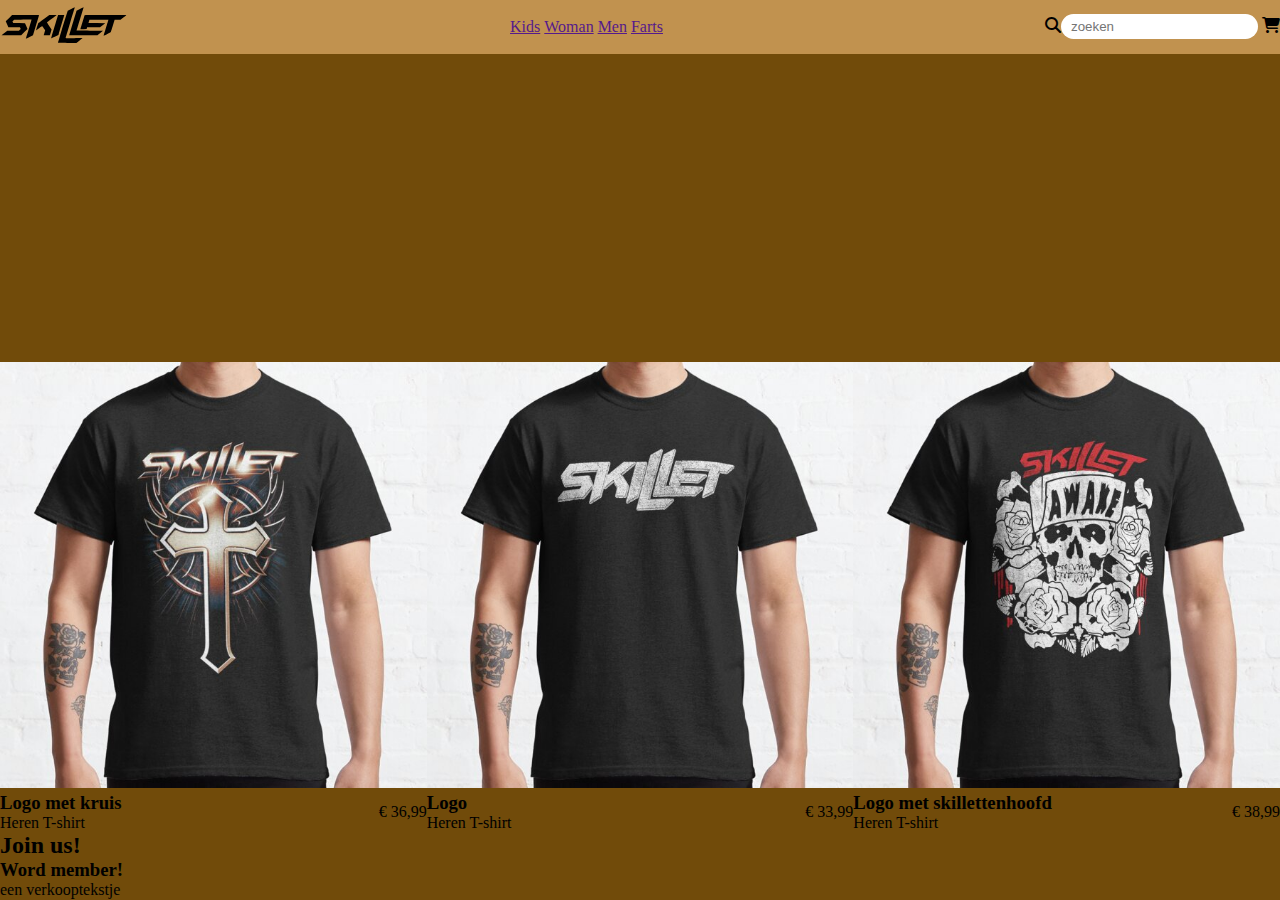
==== brandshop/index.html @ afa6c9b2 "11/05/2023" ====
<!DOCTYPE html>
<html lang="en">

<head>
    <meta charset="UTF-8">
    <meta http-equiv="X-UA-Compatible" content="IE=edge">
    <meta name="viewport" content="width=device-width, initial-scale=1.0">
    <title>Skellet merch page</title>
    <link rel="stylesheet" href="style.css">
    <link rel="stylesheet" href="https://cdnjs.cloudflare.com/ajax/libs/font-awesome/6.2.1/css/all.min.css">
</head>
<body>
    <header>
        <div class="flex-container">
            <div><img src="svg/skillet.svg" alt="logo"></div>
            <nav>
                <ul>
                    <li><a href="">Kids</a></li>
                    <li><a href="">Woman</a></li>
                    <li><a href="">Men</a></li>
                    <li><a href="">Farts</a></li>
                </ul>
            </nav>
            <div><i class="fa-solid fa-magnifying-glass"></i><input type="text" placeholder="zoeken">
                <i class="fa-solid fa-cart-shopping"></i>
            </div>
        </div>
    </header>
    <main>
        <div class="videoframe">
            <video autoplay loop muted src="brandshop/Desktop_Header_1_1.mp4"></video>
        </div>
        <video src=""></video>
        <div class="flex-container">
            <div class="flex-item">
                <img src="skillet merch/T.jpg" alt="productfoto">
                <div class="flex-container">
                    <div>
                        <h3>Logo met kruis</h3>
                        <p>Heren T-shirt</p>
                    </div>
                    <p>€ 36,99</p>
                </div>
            </div>
            <div class="flex-item">
                <img src="skillet merch/T1.jpg" alt="productfoto">
                <div class="flex-container">
                    <div>
                        <h3>Logo</h3>
                        <p>Heren T-shirt</p>
                    </div>
                    <p>€ 33,99</p>
                </div>
            </div>
            <div class="flex-item">
                <img src="skillet merch/T2.jpg" alt="productfoto">
                <div class="flex-container">
                    <div>
                        <h3>Logo met skillettenhoofd</h3>
                        <p>Heren T-shirt</p>
                    </div>
                    <p>€ 38,99</p>
                </div>
            </div>
        </div>
        <section id="membership">
            <h2>
                Join us!
            </h2>
            <div class="flex-container highlight"></div>
                <div class="flex-item">
                    <h3>
                        Word member!
                    </h3>
                    <p>
                        een verkooptekstje
                    </p>
                    <div class="flex-item"></div>
                </div>
        </section>
    </main>
</body>
</html>
---- brandshop/style.css ----
* {
    margin: 0;
    box-sizing: border-box;
    padding: 0;
}

body {
    background-color: rgb(113, 75, 10);
}

.flex-container {
    display: flex;
    justify-content: space-between;
    align-items: center;
}

header {
    background-color: rgb(193, 146, 79);
}

header img {
    width: 8rem;
}

img {
    width: 100%;
}

header nav li {
    display: inline;
}

header input {
    border-radius: 20px;
    padding: 5px 10px;
    border: none;
}
videoframe {
    overflow: hidden;
    margin-bottom: 3rem;
    max-height: 50vh;
}

video {
    width: 100%;
}
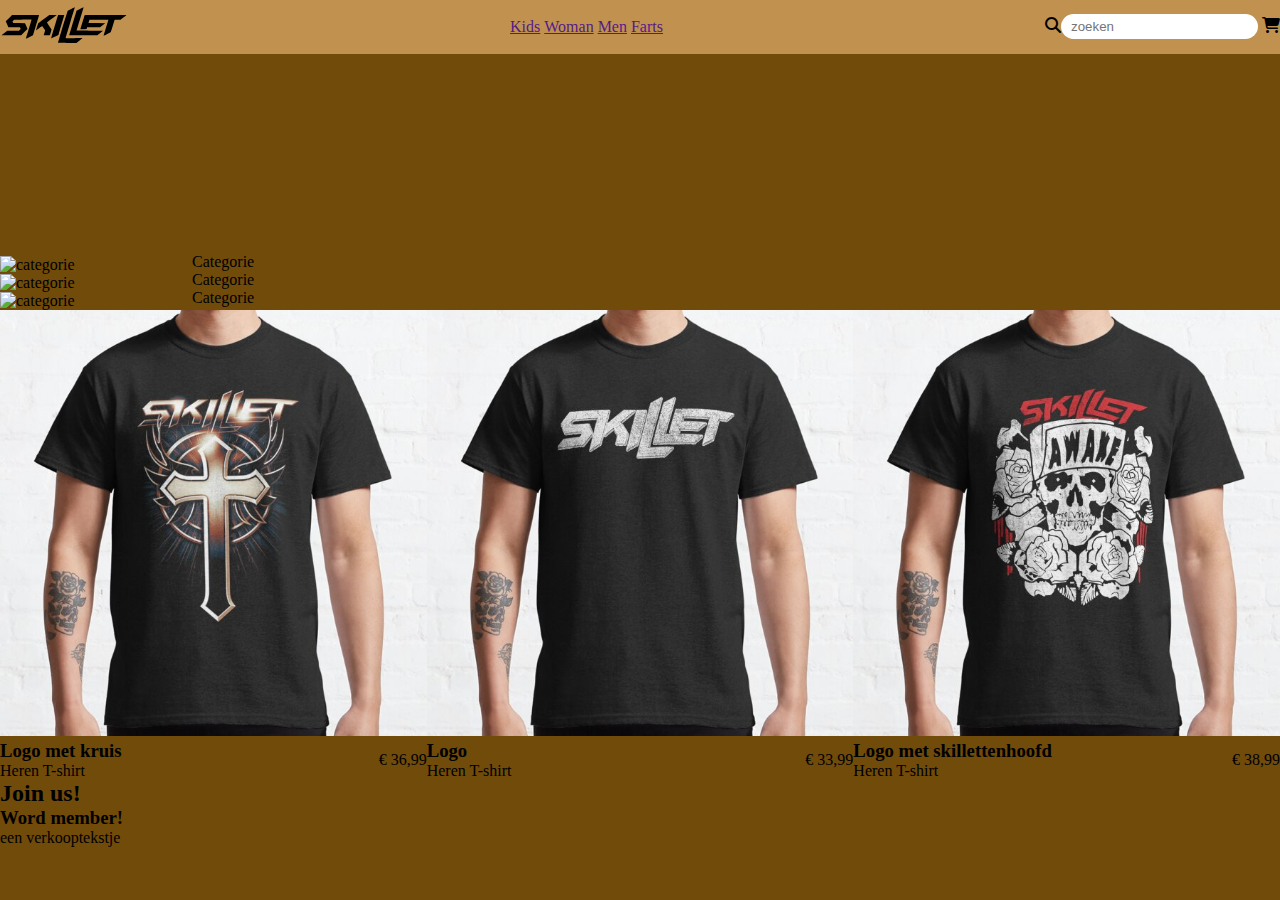
==== commit 1e1179e3: "12/05/2023" ====
--- a/brandshop/index.html
+++ b/brandshop/index.html
@@ -27,10 +27,35 @@
         </div>
     </header>
     <main>
-        <div class="videoframe">
-            <video autoplay loop muted src="brandshop/Desktop_Header_1_1.mp4"></video>
-        </div>
-        <video src=""></video>
+        <section id="video">
+            <div class="videoframe">
+                <video autoplay loop muted src="static/video/trailer.mp4"></video>
+            </div>
+        </section>
+        <section>
+            <figure>
+                <img src="brandshop/skillet merch/T.jpg" alt="categorie">
+                <figcaption>
+                    <span>Categorie</span>
+                </figcaption>
+            </figure>
+        </section>
+        <section>
+            <figure>
+                <img src="brandshop/skillet merch/T1.jpg" alt="categorie">
+                <figcaption>
+                    <span>Categorie</span>
+                </figcaption>
+            </figure>
+        </section>
+        <section>
+            <figure>
+                <img src="brandshop/skillet merch/T2.jpg" alt="categorie">
+                <figcaption>
+                    <span>Categorie</span>
+                </figcaption>
+            </figure>
+        </section>
         <div class="flex-container">
             <div class="flex-item">
                 <img src="skillet merch/T.jpg" alt="productfoto">
--- a/brandshop/style.css
+++ b/brandshop/style.css
@@ -43,4 +43,24 @@
 
 video {
     width: 100%;
+}
+
+.videoframe {
+    overflow: hidden;
+    margin-bottom: 3rem;
+    max-height: 50vh;
+}
+
+video {
+    width: 100%;
+}
+
+figure {
+    position: relative;
+}
+
+figcaption {
+    position: absolute;
+    bottom: 12%;
+    left: 15%;
 }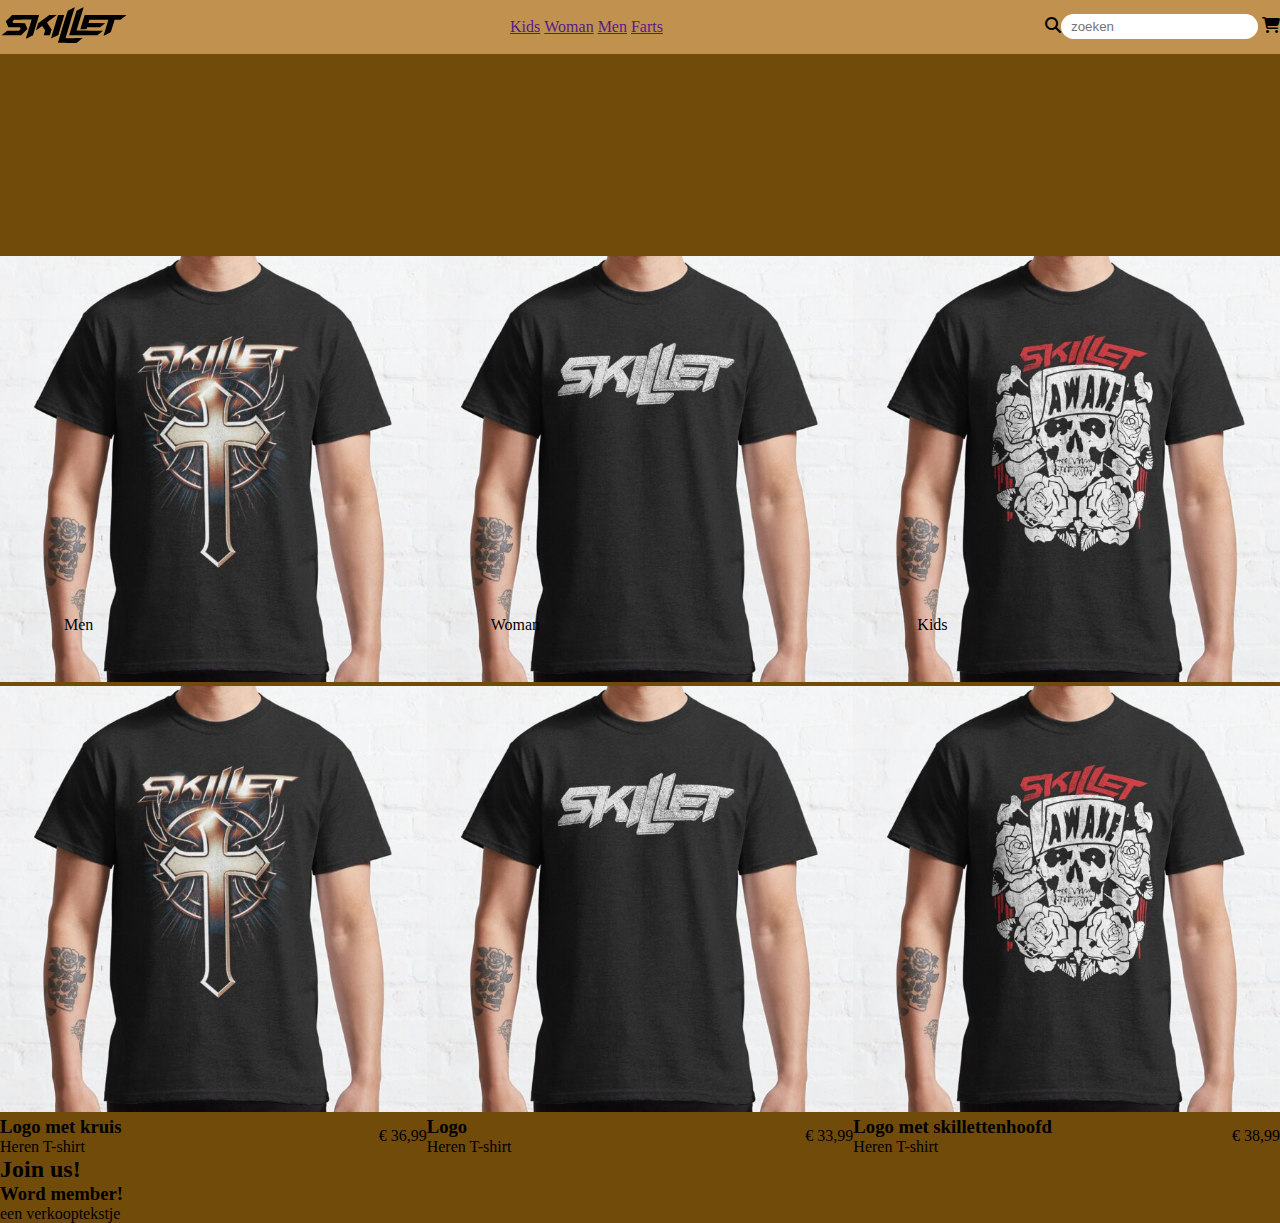
==== commit 7b4ce06e: "15/05/2023" ====
--- a/brandshop/index.html
+++ b/brandshop/index.html
@@ -9,6 +9,7 @@
     <link rel="stylesheet" href="style.css">
     <link rel="stylesheet" href="https://cdnjs.cloudflare.com/ajax/libs/font-awesome/6.2.1/css/all.min.css">
 </head>
+
 <body>
     <header>
         <div class="flex-container">
@@ -29,80 +30,83 @@
     <main>
         <section id="video">
             <div class="videoframe">
-                <video autoplay loop muted src="static/video/trailer.mp4"></video>
+                <video autoplay loop muted src="Desktop_Header_1_1.mp4"></video>
             </div>
         </section>
-        <section>
-            <figure>
-                <img src="brandshop/skillet merch/T.jpg" alt="categorie">
-                <figcaption>
-                    <span>Categorie</span>
-                </figcaption>
-            </figure>
+        <section id="categorien">
+            <div class="flex-container">
+
+                <figure>
+                    <img src="skillet merch/T.jpg" alt="Men">
+                    <figcaption>
+                        <span>Men</span>
+                    </figcaption>
+                </figure>
+                <figure>
+                    <img src="skillet merch/T1.jpg" alt="women">
+                    <figcaption>
+                        <span>Woman</span>
+                    </figcaption>
+                </figure>
+                <figure>
+                    <img src="skillet merch/T2.jpg" alt="Kids">
+                    <figcaption>
+                        <span>Kids</span>
+                    </figcaption>
+                </figure>
+            </div>
+            
         </section>
-        <section>
-            <figure>
-                <img src="brandshop/skillet merch/T1.jpg" alt="categorie">
-                <figcaption>
-                    <span>Categorie</span>
-                </figcaption>
-            </figure>
-        </section>
-        <section>
-            <figure>
-                <img src="brandshop/skillet merch/T2.jpg" alt="categorie">
-                <figcaption>
-                    <span>Categorie</span>
-                </figcaption>
-            </figure>
-        </section>
-        <div class="flex-container">
-            <div class="flex-item">
-                <img src="skillet merch/T.jpg" alt="productfoto">
-                <div class="flex-container">
-                    <div>
-                        <h3>Logo met kruis</h3>
-                        <p>Heren T-shirt</p>
+        <section id="featured">
+            <div class="flex-container">
+                <div class="flex-item">
+                    <img src="skillet merch/T.jpg" alt="productfoto">
+                    <div class="flex-container">
+                        <div>
+                            <h3>Logo met kruis</h3>
+                            <p>Heren T-shirt</p>
+                        </div>
+                        <p>€ 36,99</p>
                     </div>
-                    <p>€ 36,99</p>
+                </div>
+                <div class="flex-item">
+                    <img src="skillet merch/T1.jpg" alt="productfoto">
+                    <div class="flex-container">
+                        <div>
+                            <h3>Logo</h3>
+                            <p>Heren T-shirt</p>
+                        </div>
+                        <p>€ 33,99</p>
+                    </div>
+                </div>
+                <div class="flex-item">
+                    <img src="skillet merch/T2.jpg" alt="productfoto">
+                    <div class="flex-container">
+                        <div>
+                            <h3>Logo met skillettenhoofd</h3>
+                            <p>Heren T-shirt</p>
+                        </div>
+                        <p>€ 38,99</p>
+                    </div>
                 </div>
             </div>
-            <div class="flex-item">
-                <img src="skillet merch/T1.jpg" alt="productfoto">
-                <div class="flex-container">
-                    <div>
-                        <h3>Logo</h3>
-                        <p>Heren T-shirt</p>
-                    </div>
-                    <p>€ 33,99</p>
-                </div>
-            </div>
-            <div class="flex-item">
-                <img src="skillet merch/T2.jpg" alt="productfoto">
-                <div class="flex-container">
-                    <div>
-                        <h3>Logo met skillettenhoofd</h3>
-                        <p>Heren T-shirt</p>
-                    </div>
-                    <p>€ 38,99</p>
-                </div>
-            </div>
-        </div>
+        </section>
         <section id="membership">
             <h2>
                 Join us!
             </h2>
             <div class="flex-container highlight"></div>
-                <div class="flex-item">
-                    <h3>
-                        Word member!
-                    </h3>
-                    <p>
-                        een verkooptekstje
-                    </p>
-                    <div class="flex-item"></div>
-                </div>
+            <div class="flex-item">
+                <h3>
+                    Word member!
+                </h3>
+                <p>
+                    een verkooptekstje
+                </p>
+                <div class="flex-item"></div>
+            </div>
         </section>
     </main>
 </body>
+
 </html>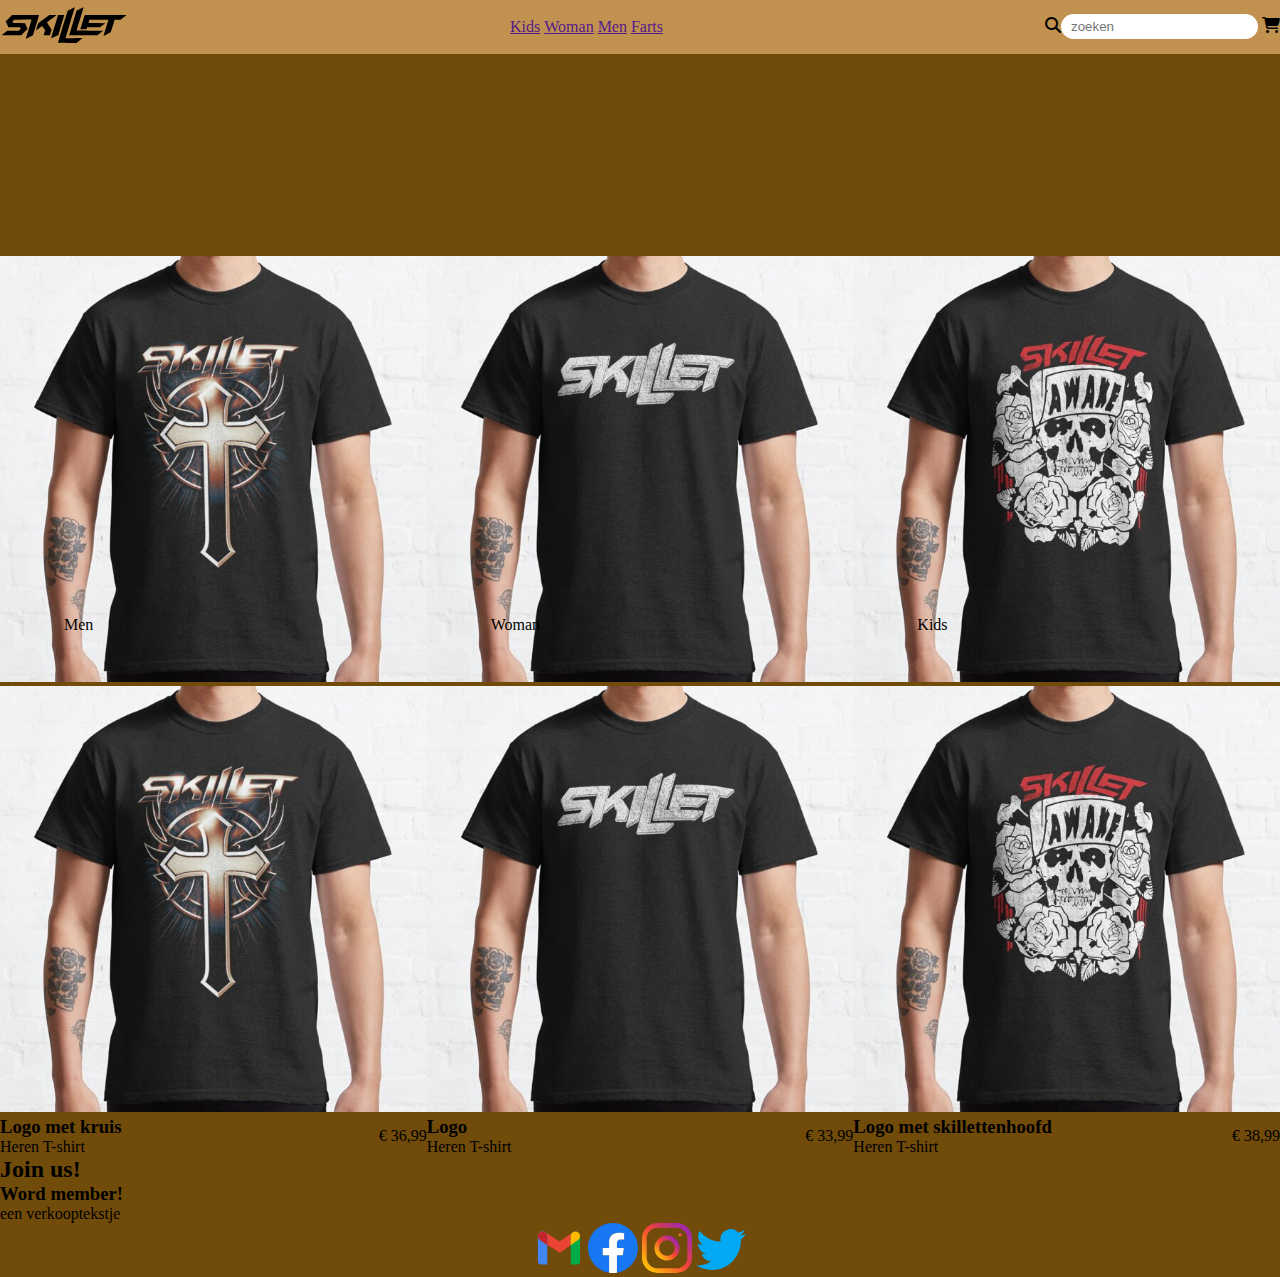
==== commit 46190dda: "23/05/2023" ====
--- a/brandshop/index.html
+++ b/brandshop/index.html
@@ -107,6 +107,13 @@
             </div>
         </section>
     </main>
+    <footer>
+        <center>
+            <object data="footer/gmail.svg" height="50"></object>
+            <object data="footer/facebook.svg" height="50"></object>
+            <object data="footer/instagram.svg" height="50"></object>
+            <object data="footer/twitter.svg" height="50"></object>
+        </center> 
+    </footer>
 </body>
-
 </html>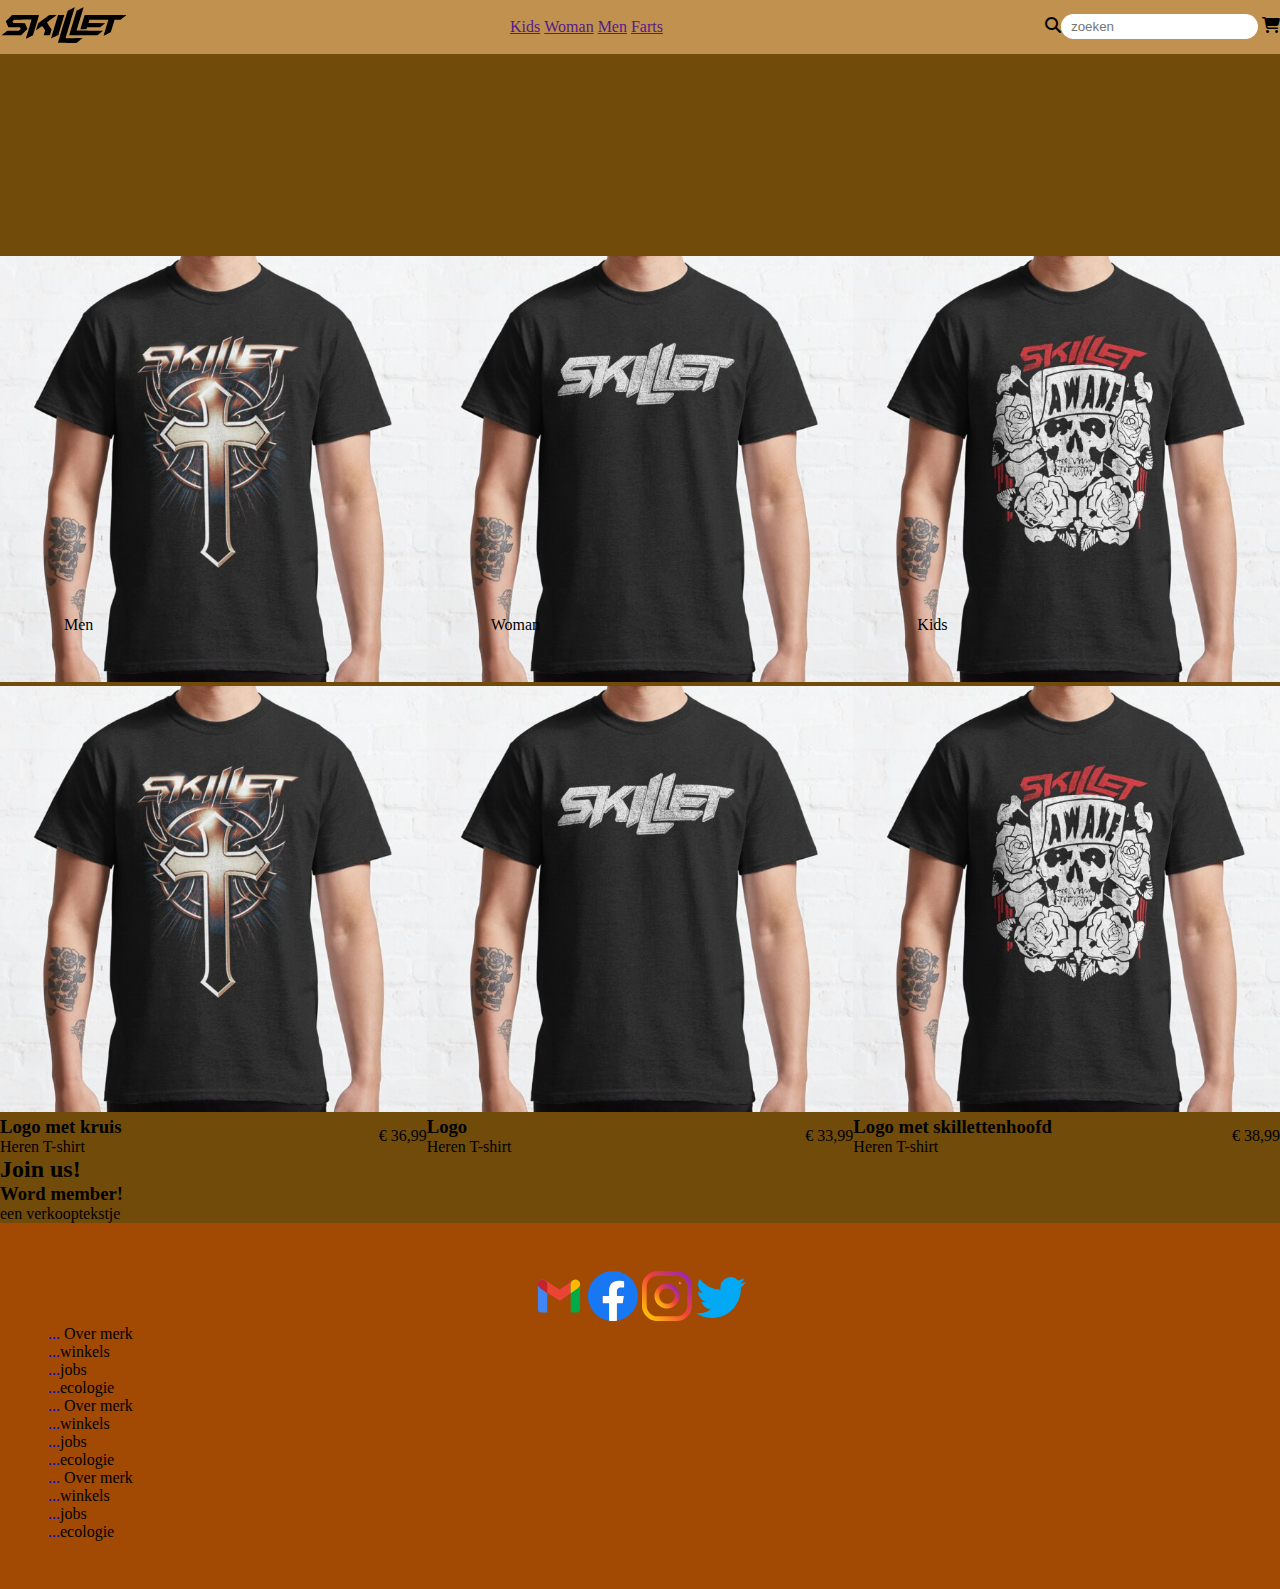
==== commit f9f37755: "24/05/2023" ====
--- a/brandshop/index.html
+++ b/brandshop/index.html
@@ -113,7 +113,33 @@
             <object data="footer/facebook.svg" height="50"></object>
             <object data="footer/instagram.svg" height="50"></object>
             <object data="footer/twitter.svg" height="50"></object>
-        </center> 
+        </center>
+        <div class="flexcontainer">
+            <ul>
+                <li><a href="#">...</a>
+                Over merk</li>
+                <li><a href="#">...</a>winkels</li>
+                <li><a href="#">...</a>jobs</li>
+                <li><a href="#">...</a>ecologie</li>
+            </ul>
+            <ul>
+                <li><a href="#">...</a>
+                Over merk</li>
+                <li><a href="#">...</a>winkels</li>
+                <li><a href="#">...</a>jobs</li>
+                <li><a href="#">...</a>ecologie</li>
+            </ul>
+            <ul>
+                <li><a href="#">...</a>
+                Over merk</li>
+                <li><a href="#">...</a>winkels</li>
+                <li><a href="#">...</a>jobs</li>
+                <li><a href="#">...</a>ecologie</li>
+            </ul>
+        </div>
+        <div>
+            <a href="#"><i class=""></i></a>
+        </div>
     </footer>
 </body>
 </html>--- a/brandshop/style.css
+++ b/brandshop/style.css
@@ -63,4 +63,22 @@
     position: absolute;
     bottom: 12%;
     left: 15%;
+}
+
+footer {
+    padding: 3rem;
+background-color: rgb(162, 73, 4);
+}
+
+footer li {
+    list-style-type: none;
+}
+
+footer a {
+    text-decoration: none;
+}
+
+footer li :first-child a {
+    font-weight: 900;
+    font-size: 1.2rem;
 }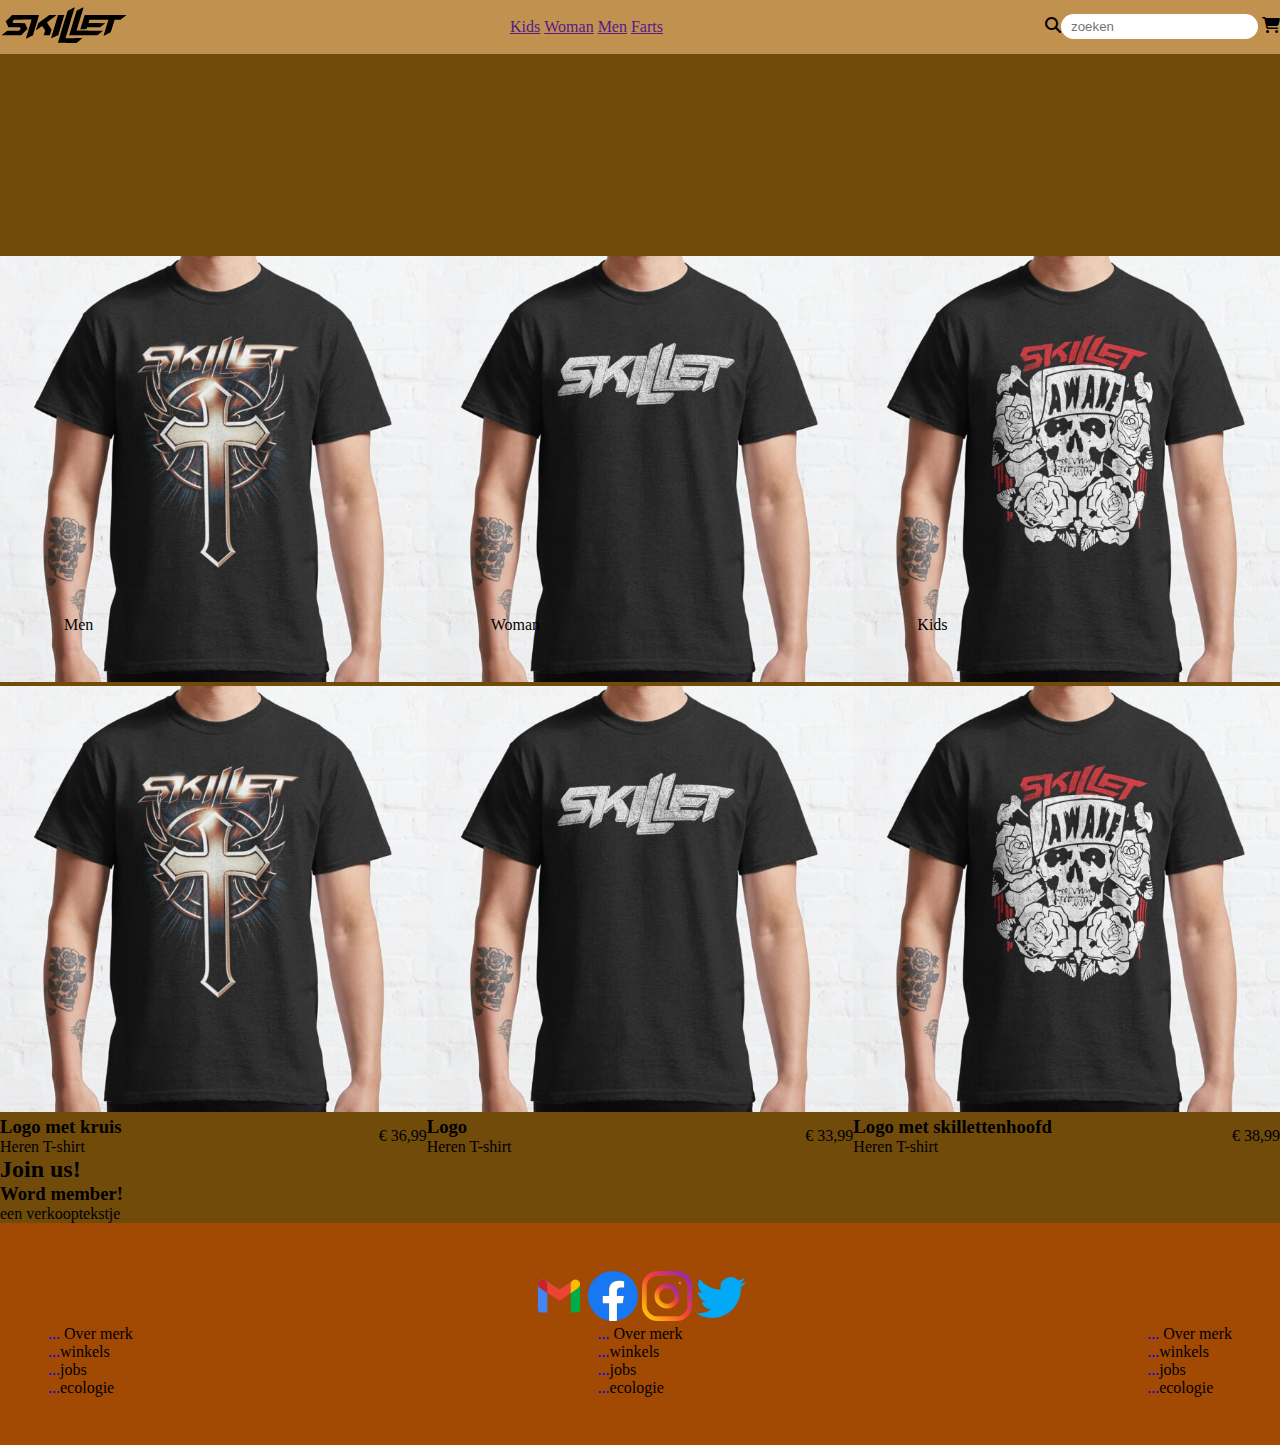
==== commit 07b8bb83: "24/05/2023" ====
--- a/brandshop/index.html
+++ b/brandshop/index.html
@@ -114,7 +114,7 @@
             <object data="footer/instagram.svg" height="50"></object>
             <object data="footer/twitter.svg" height="50"></object>
         </center>
-        <div class="flexcontainer">
+        <div class="flex-container">
             <ul>
                 <li><a href="#">...</a>
                 Over merk</li>
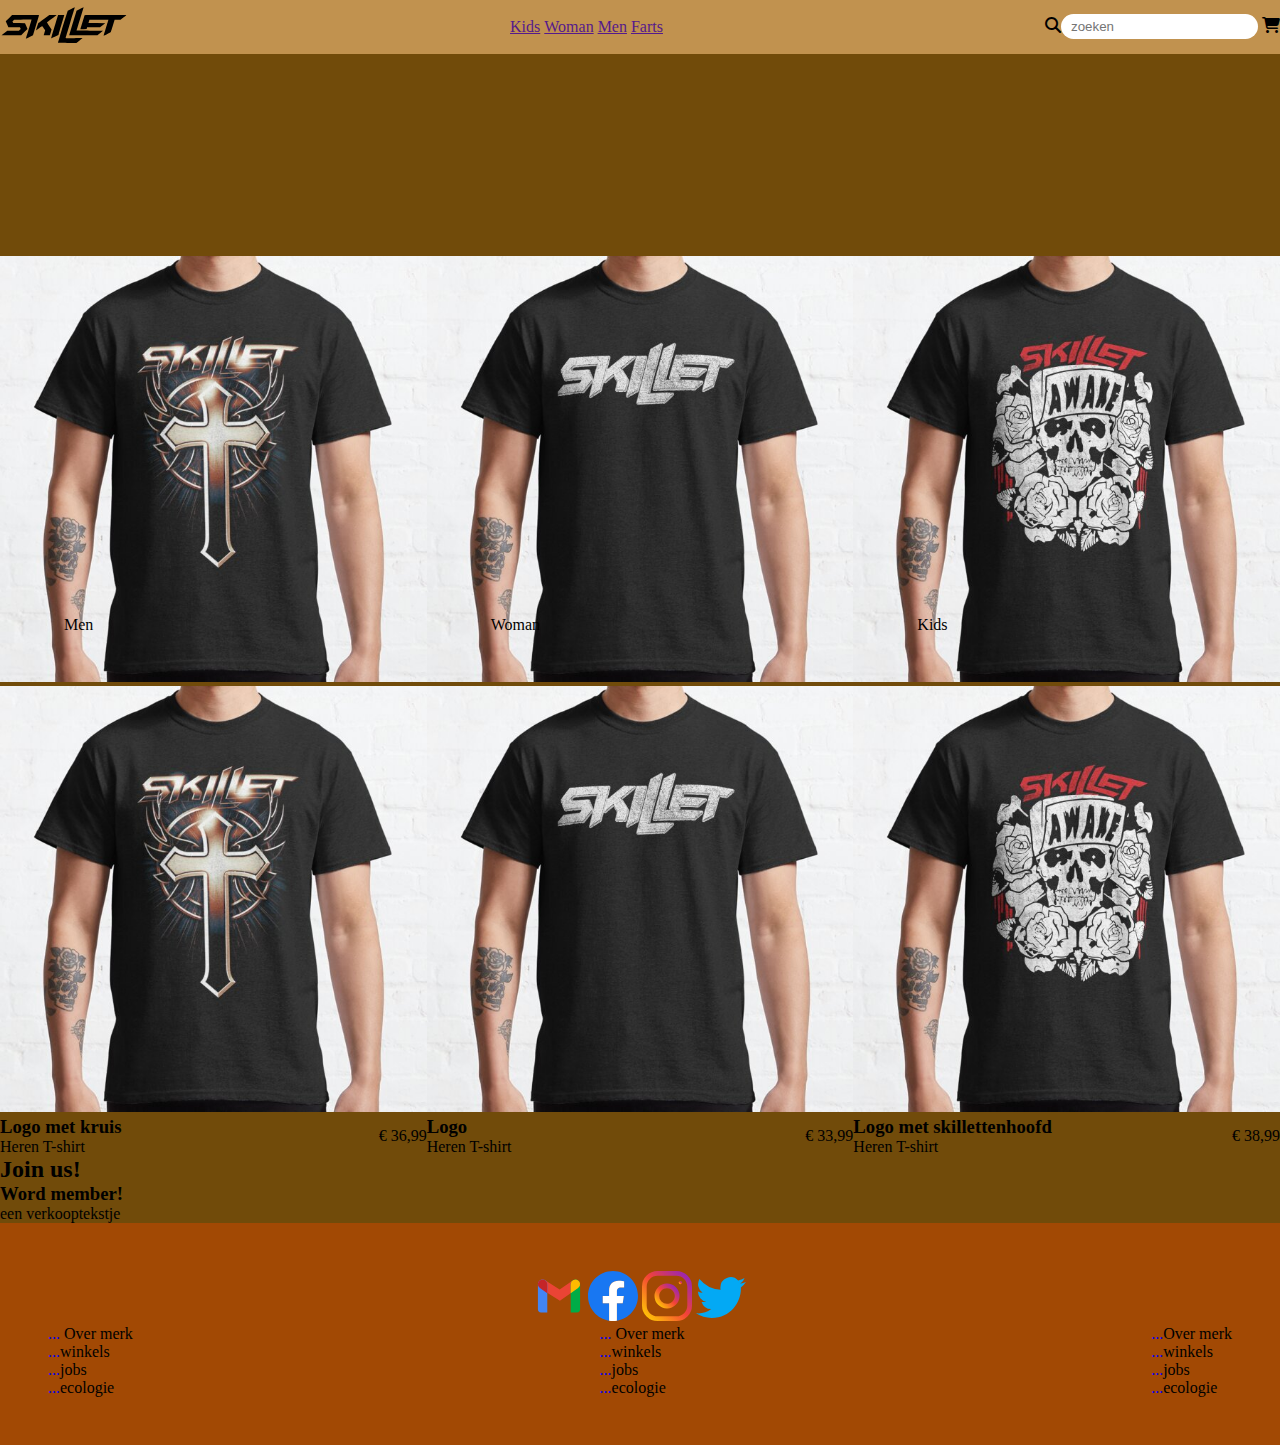
==== commit f6a7cb8e: "29/05/2023" ====
--- a/brandshop/index.html
+++ b/brandshop/index.html
@@ -130,8 +130,7 @@
                 <li><a href="#">...</a>ecologie</li>
             </ul>
             <ul>
-                <li><a href="#">...</a>
-                Over merk</li>
+                <li><a href="#">...</a>Over merk</li>
                 <li><a href="#">...</a>winkels</li>
                 <li><a href="#">...</a>jobs</li>
                 <li><a href="#">...</a>ecologie</li>
